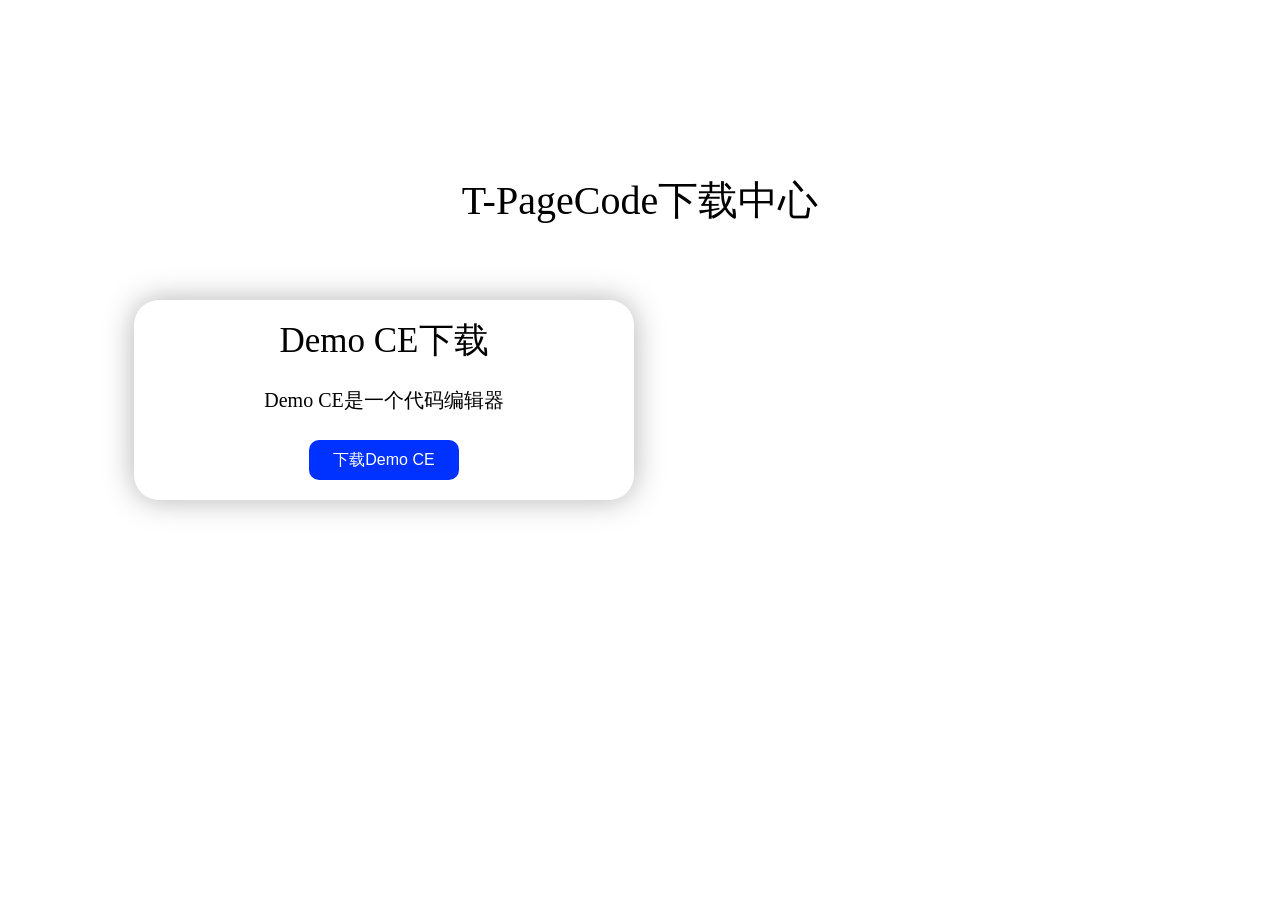
==== index.html @ 819b7881 "最初版本，可以下载Demo CE全部版本了" ====
<!DOCTYPE html>
<html>
<head>
    <meta charset="UTF-8">
    <link rel="stylesheet" href="./index.css">
    <script defer src="./index.js"></script>
    <title>T-PageCode下载中心</title>
</head>
<body>
    <h1 id="title-text">T-PageCode下载中心</h1>
    <div class="download" id="democe">
        <h1 class="download-title">Demo CE下载</h1>
        <p class="download-info">Demo CE是一个代码编辑器</p>
        <button class="download-btn" onclick="window.location.href='./DemoCE/index.html'">下载Demo CE</button>
    </div>
</body>
</html>
---- index.css ----
body{
    background-color: white;
    user-select: none;
    -moz-user-select: none;
    -webkit-user-select: none;
    -ms-user-select: none;
}
*{
    font-weight: 200;
    margin: 0;
    padding: 0;
}
#title-text{
    position: absolute;
    top: 200px;
    left: 50%;
    transform: translate(-50%,-50%);
    color: black;
    font-size: 40px;
    white-space: nowrap;
}
.download-title{
    position: absolute;
    top: 20%;
    left: 50%;
    transform: translate(-50%,-50%);
    font-size: 35px;
}
.download-info{
    position: absolute;
    top: 50%;
    left: 50%;
    transform: translate(-50%,-50%);
    font-size: 20px;
}
.download{
    position: absolute;
    transform: translate(-50%,-50%);
    width: 500px;
    height: 200px;
    background-color: white;
    border-radius: 25px;
    filter: drop-shadow(0 0px 15px rgb(0,0,0,0.3));
    transition: filter 0.5s ease,
    transform 0.5s ease;
}
.download:hover{
    filter: drop-shadow(0 0px 25px rgb(0,0,0,0.3));
    transform: translate(-50%,-60%);
}
.download-btn{
    position: absolute;
    top: 80%;
    left: 50%;
    transform: translate(-50%,-50%);
    border-radius: 10px;
    border: none;
    color: white;
    width: 150px;
    height: 40px;
    background-color: rgb(0,50,255);
    transition: background-color 0.5s ease;
    font-size: 16px;
}
.download-btn:hover{
    background-color: rgb(0,0,225);
}
.download-btn:active{
    background-color: rgb(0,0,190);
}
#democe{
    top: 400px;
    left: 30%;
}
@media screen and (max-width: 700px) {
    #title-text{
        top: 100px;
    }
    #democe{
        left: 50%;
        top: 280px;
        width: 80%;
        white-space: nowrap;
    }
}
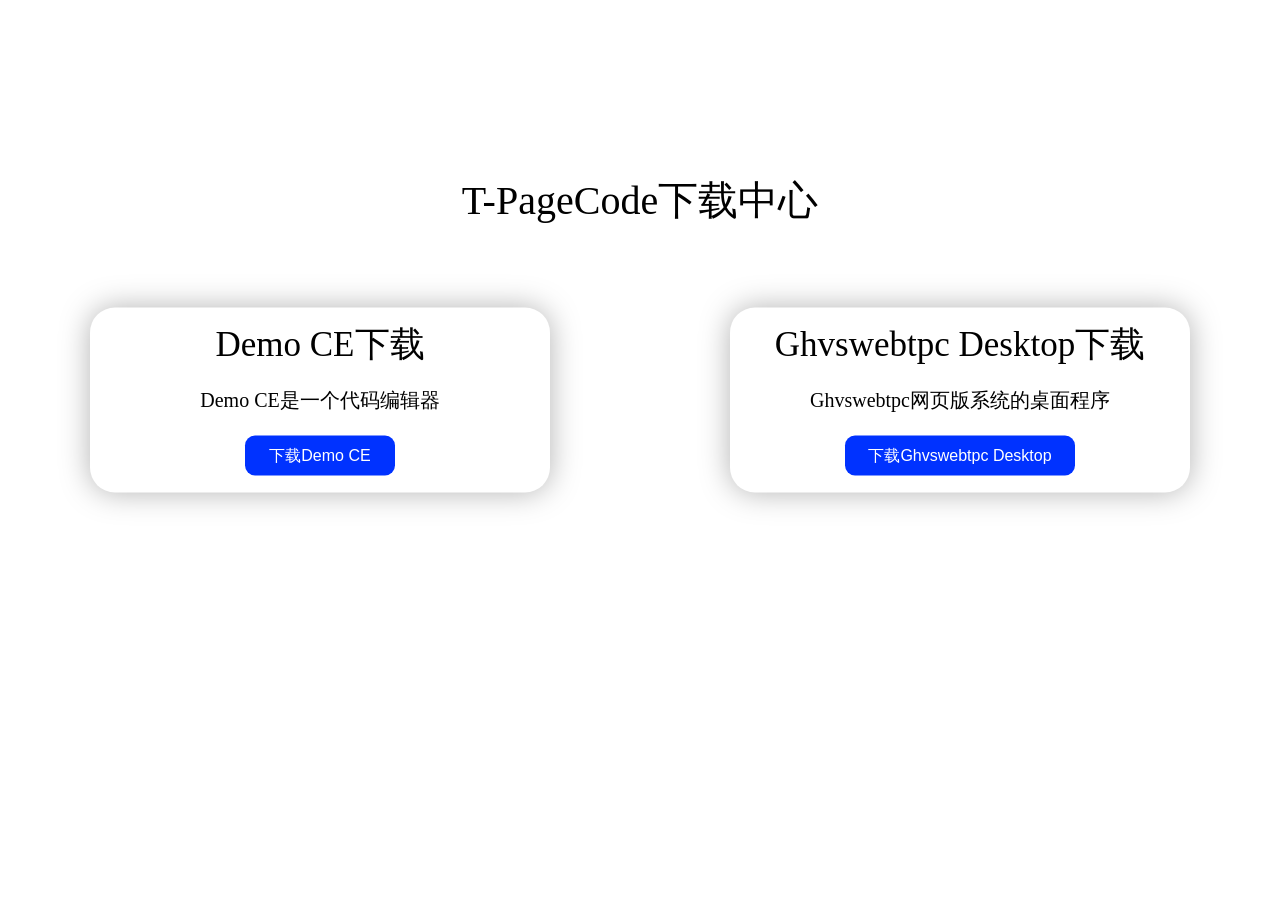
==== commit 48fbc1e0: "增加下载Ghvswebtpc-Desktop的界面" ====
--- a/index.html
+++ b/index.html
@@ -13,5 +13,10 @@
         <p class="download-info">Demo CE是一个代码编辑器</p>
         <button class="download-btn" onclick="window.location.href='./DemoCE/index.html'">下载Demo CE</button>
     </div>
+    <div class="download" id="ghvswebtpc-desktop">
+        <h1 class="download-title">Ghvswebtpc Desktop下载</h1>
+        <p class="download-info">Ghvswebtpc网页版系统的桌面程序</p>
+        <button class="download-btn" id="ghvswebtpc-desktop-download-btn" onclick="window.location.href='./GhvswebtpcDesktop/index.html'">下载Ghvswebtpc Desktop</button>
+    </div>
 </body>
 </html>
--- a/index.css
+++ b/index.css
@@ -25,6 +25,7 @@
     left: 50%;
     transform: translate(-50%,-50%);
     font-size: 35px;
+    white-space: nowrap;
 }
 .download-info{
     position: absolute;
@@ -32,12 +33,13 @@
     left: 50%;
     transform: translate(-50%,-50%);
     font-size: 20px;
+    white-space: nowrap;
 }
 .download{
     position: absolute;
     transform: translate(-50%,-50%);
-    width: 500px;
-    height: 200px;
+    width: 460px;
+    height: 185px;
     background-color: white;
     border-radius: 25px;
     filter: drop-shadow(0 0px 15px rgb(0,0,0,0.3));
@@ -70,7 +72,14 @@
 }
 #democe{
     top: 400px;
-    left: 30%;
+    left: 25%;
+}
+#ghvswebtpc-desktop{
+    top: 400px;
+    left: 75%;
+}
+#ghvswebtpc-desktop-download-btn{
+    width: 230px;
 }
 @media screen and (max-width: 700px) {
     #title-text{
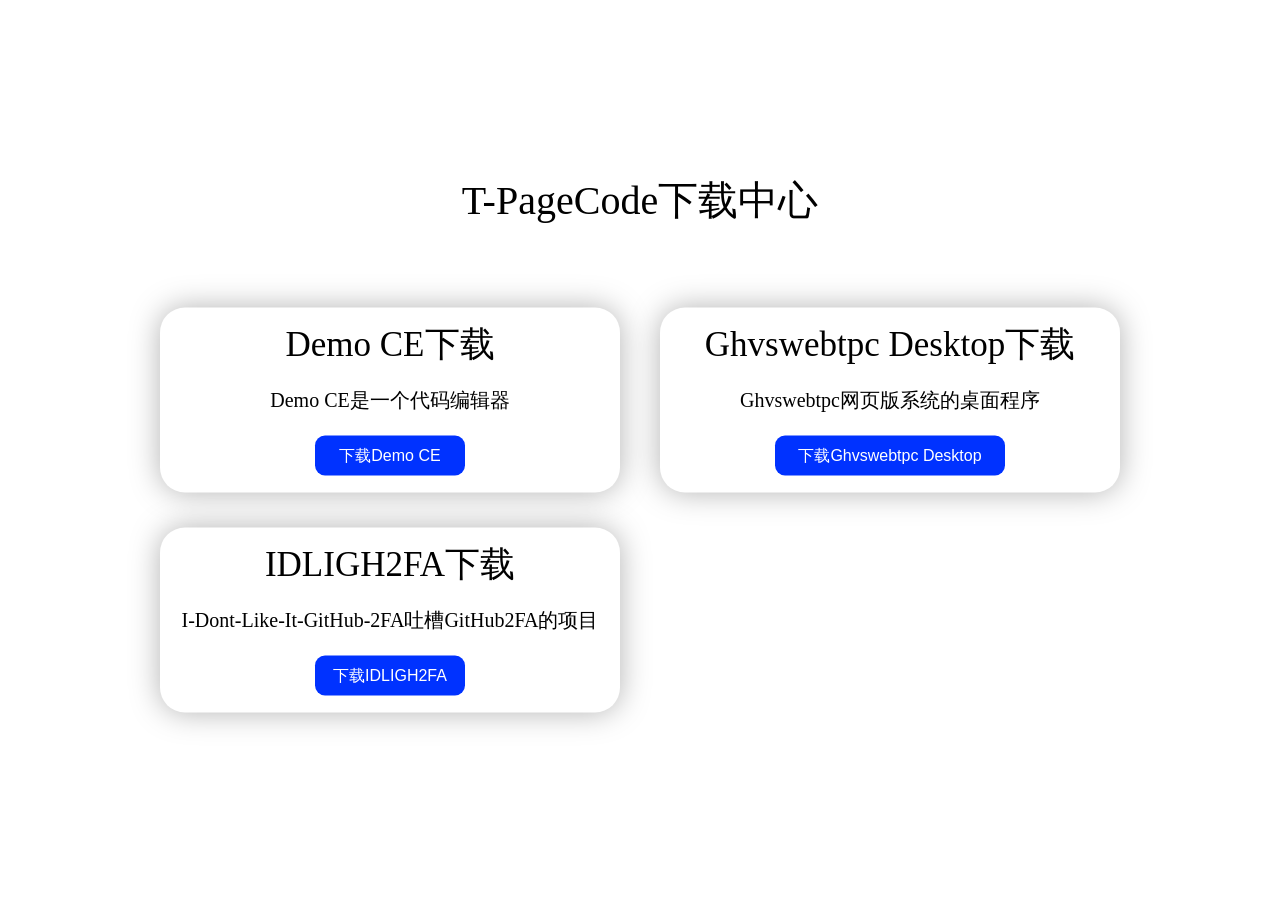
==== commit 4e36b4f0: "增加下载IDLIGH2FA(I-Dont-Like-It-GitHub-2FA)的页面" ====
--- a/index.html
+++ b/index.html
@@ -18,5 +18,10 @@
         <p class="download-info">Ghvswebtpc网页版系统的桌面程序</p>
         <button class="download-btn" id="ghvswebtpc-desktop-download-btn" onclick="window.location.href='./GhvswebtpcDesktop/index.html'">下载Ghvswebtpc Desktop</button>
     </div>
+    <div class="download" id="idligh2fa">
+        <h1 class="download-title">IDLIGH2FA下载</h1>
+        <p class="download-info">I-Dont-Like-It-GitHub-2FA吐槽GitHub2FA的项目</p>
+        <button class="download-btn" onclick="window.location.href='./IDLIGH2FA/index.html'">下载IDLIGH2FA</button>
+    </div>
 </body>
 </html>
--- a/index.css
+++ b/index.css
@@ -72,11 +72,15 @@
 }
 #democe{
     top: 400px;
-    left: 25%;
+    left: calc(50% - 250px);
 }
 #ghvswebtpc-desktop{
     top: 400px;
-    left: 75%;
+    left: calc(50% + 250px);
+}
+#idligh2fa{
+    top: 620px;
+    left: calc(50% - 250px);
 }
 #ghvswebtpc-desktop-download-btn{
     width: 230px;
@@ -88,7 +92,18 @@
     #democe{
         left: 50%;
         top: 280px;
-        width: 80%;
+        width: 450px;
         white-space: nowrap;
     }
+    #ghvswebtpc-desktop{
+        left: 50%;
+        top: 500px;
+        width: 450px;
+        white-space: nowrap;
+    }
+    #idligh2fa{
+        left: 50%;
+        top: 720px;
+        width: 450px;
+    }
 }
